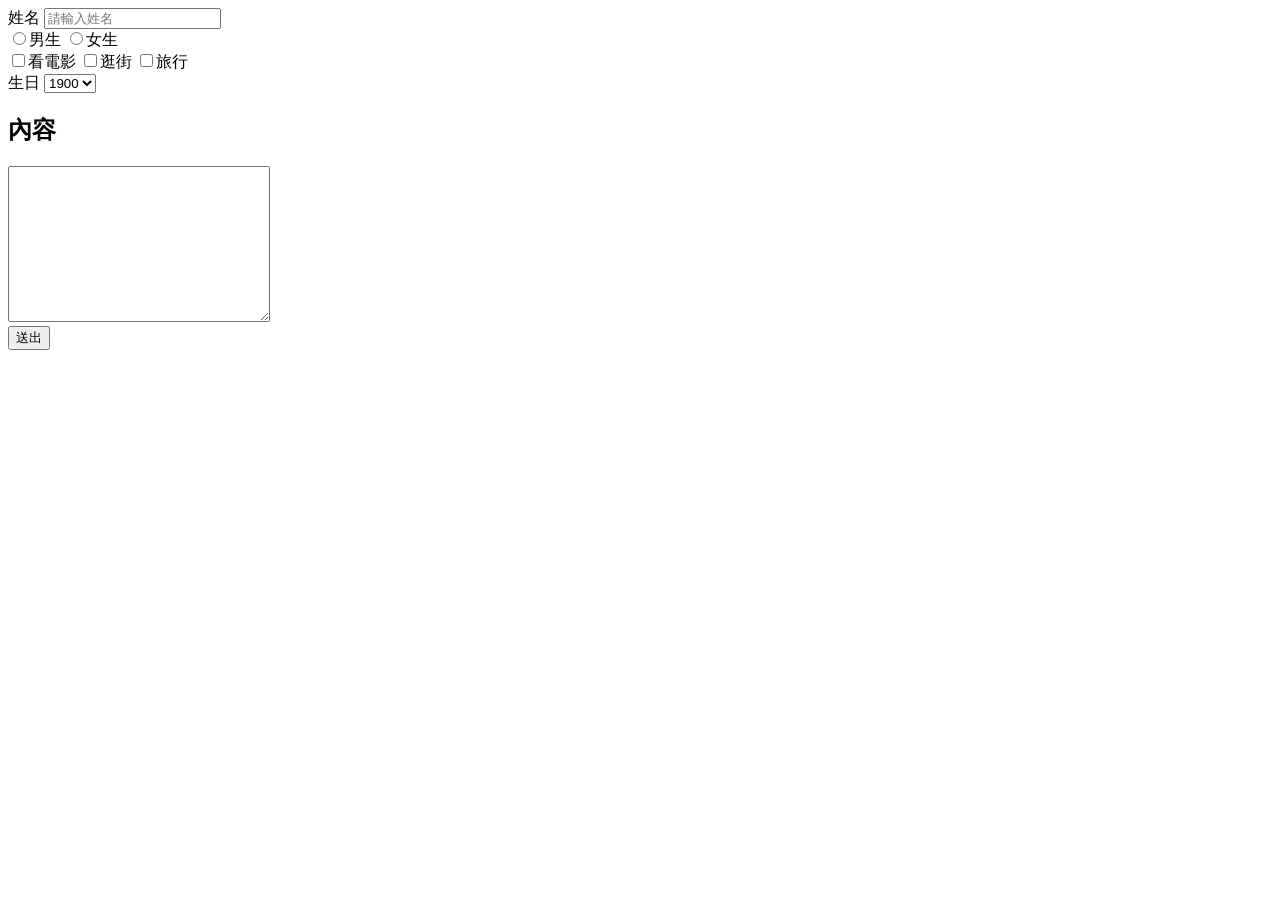
==== index.html @ f817e678 "test2" ====
<!DOCTYPE html>
<html lang="en">
<head>
    <meta charset="UTF-8">
    <meta http-equiv="X-UA-Compatible" content="IE=edge">
    <meta name="viewport" content="width=device-width, initial-scale=1.0">
    <title>首頁</title>
    <link rel="shortcut icon" href="https://upload.cc/i1/2022/06/01/aIYz90.png">
    <link rel="stylesheet" href="style.css">
</head>
<body>
<form action="index.html">
    <label for="name">姓名</label>
    <input type="text" placeholder="請輸入姓名" id="name" name="name">
   <br>
    <input type="radio" name="gender" value="boy">男生
   <input type="radio" name="gender" value="girl">女生
   <br>
   <input type="checkbox" name="hobby" value="movie">看電影
   <input type="checkbox" name="hobby" value="shop">逛街
   <input type="checkbox" name="hobby" value="travel">旅行
   <br>
   <label for="birth">生日</label>
   <select name="birth" id="birth">
       <option value="1900">1900</option>
       <option value="1901">1901</option>
       <option value="1902">1902</option>
   </select>
   <br>
   <h2>內容</h2>
   <textarea name="content" cols="30" rows="10"></textarea>
   <br>
   <input type="submit" name="submit" value="送出">
</form>
 
</body>
</html>
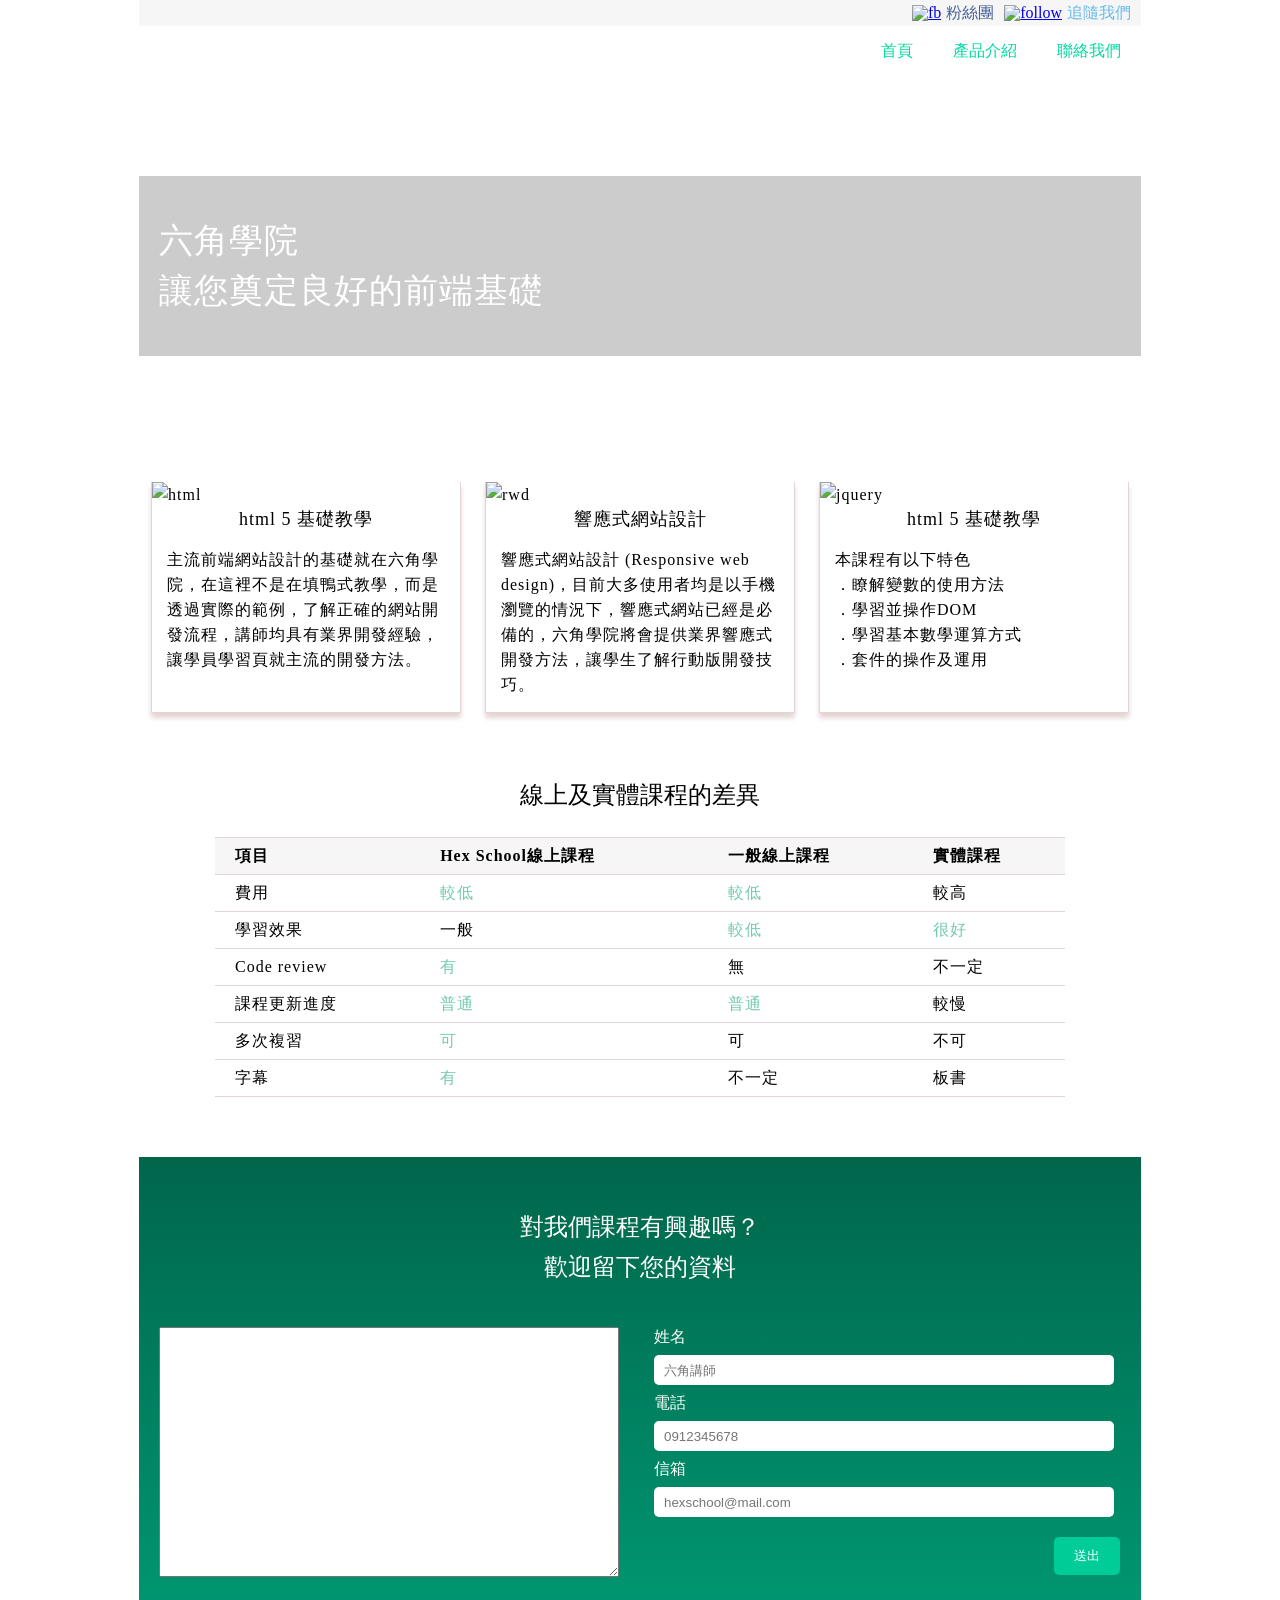
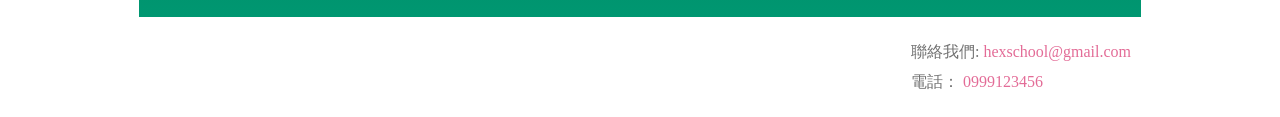
==== commit a98ed13e: "work" ====
--- a/index.html
+++ b/index.html
@@ -4,34 +4,133 @@
     <meta charset="UTF-8">
     <meta http-equiv="X-UA-Compatible" content="IE=edge">
     <meta name="viewport" content="width=device-width, initial-scale=1.0">
-    <title>首頁</title>
-    <link rel="shortcut icon" href="https://upload.cc/i1/2022/06/01/aIYz90.png">
+    <meta name='description' content='前端教學課程' />
+    <title>六角學院</title>
+    <link rel="shortcut icon" href="https://www.filepicker.io/api/file/90nGuyiBR2GweFk5xoEb">
     <link rel="stylesheet" href="style.css">
 </head>
 <body>
-<form action="index.html">
-    <label for="name">姓名</label>
-    <input type="text" placeholder="請輸入姓名" id="name" name="name">
-   <br>
-    <input type="radio" name="gender" value="boy">男生
-   <input type="radio" name="gender" value="girl">女生
-   <br>
-   <input type="checkbox" name="hobby" value="movie">看電影
-   <input type="checkbox" name="hobby" value="shop">逛街
-   <input type="checkbox" name="hobby" value="travel">旅行
-   <br>
-   <label for="birth">生日</label>
-   <select name="birth" id="birth">
-       <option value="1900">1900</option>
-       <option value="1901">1901</option>
-       <option value="1902">1902</option>
-   </select>
-   <br>
-   <h2>內容</h2>
-   <textarea name="content" cols="30" rows="10"></textarea>
-   <br>
-   <input type="submit" name="submit" value="送出">
-</form>
- 
+<div class="wrap">
+    <div class="box">
+        <ul>
+            <a href="#"><img src="https://raw.githubusercontent.com/hexschool/HTMLHWSource/master/singlePage/facebookIcon.png" alt="fb"></a>
+            <li><a href="#" class="fb">粉絲團</a></li>
+            <a href="#"><img src="https://raw.githubusercontent.com/hexschool/HTMLHWSource/master/singlePage/twitterIcon.png" alt="follow"></a>
+            <li><a href="#" class="follow">追隨我們</a></li>
+        </ul>
+    </div>
+    <div class="header">
+        <h1>hexschool</h1>
+        <ul class="menu">
+            <li><a href="#">首頁</a></li>
+            <li><a href="#">產品介紹</a></li>
+            <li><a href="#">聯絡我們</a></li>
+        </ul>
+    </div>
+    <div class="banner">
+        <h2>六角學院<br>讓您奠定良好的前端基礎</h2>
+    </div>
+    <div class="content">
+        <div class="item">
+            <img src="https://raw.githubusercontent.com/hexschool/HTMLHWSource/master/singlePage/html.png" alt="html">
+            <h2>html 5 基礎教學</h2>
+            <p>主流前端網站設計的基礎就在六角學院，在這裡不是在填鴨式教學，而是透過實際的範例，了解正確的網站開發流程，講師均具有業界開發經驗，讓學員學習頁就主流的開發方法。</p>
+        </div>
+        <div class="item">
+            <img src="https://raw.githubusercontent.com/hexschool/HTMLHWSource/master/singlePage/rwd.png" alt="rwd">
+            <h2>響應式網站設計</h2>
+            <p>響應式網站設計 (Responsive web design)，目前大多使用者均是以手機瀏覽的情況下，響應式網站已經是必備的，六角學院將會提供業界響應式開發方法，讓學生了解行動版開發技巧。</p>
+        </div>
+        <div class="item">
+            <img src="https://raw.githubusercontent.com/hexschool/HTMLHWSource/master/singlePage/jQuery.png" alt="jquery">
+            <h2>html 5 基礎教學</h2>
+            <ul>本課程有以下特色
+                <li>．瞭解變數的使用方法</li>
+                <li>．學習並操作DOM</li>
+                <li>．學習基本數學運算方式</li>
+                <li>．套件的操作及運用</li>
+            </ul>
+        </div>
+    </div>
+    <div class="course">
+        <h2>線上及實體課程的差異</h2>
+        <table class="tablea">
+            <tr>
+                <th>項目</th>
+                <th>Hex School線上課程</th>
+                <th>一般線上課程</th>
+                <th>實體課程</th>
+            </tr>
+            <tr>
+                <td>費用</td>
+                <td class="merit">較低</td>
+                <td class="merit">較低</td>
+                <td>較高</td>
+            </tr>
+            <tr>
+                <td>學習效果</td>
+                <td>一般</td>
+                <td class="merit">較低</td>
+                <td class="merit">很好</td>
+            </tr>
+            <tr>
+                <td>Code review</td>
+                <td class="merit">有</td>
+                <td>無</td>
+                <td>不一定</td>
+            </tr>
+            <tr>
+                <td>課程更新進度</td>
+                <td class="merit">普通</td>
+                <td class="merit">普通</td>
+                <td>較慢</td>
+            </tr>
+            <tr>
+                <td>多次複習</td>
+                <td class="merit">可</td>
+                <td>可</td>
+                <td>不可</td>
+            </tr>
+            <tr>
+                <td>字幕</td>
+                <td class="merit">有</td>
+                <td>不一定</td>
+                <td>板書</td>
+            </tr>
+        </table>
+    </div>
+    <div class="forminf">
+        <h2>對我們課程有興趣嗎？<br>歡迎留下您的資料</h2>
+        <form action="index.html">
+            <textarea name="information" cols="30" rows="10"></textarea>
+            <div class="formright">
+            <label for="name">姓名</label>
+            <br>
+            <input type="text" placeholder="六角講師" id="name" name="name" class="right">
+            <br>
+            <label for="tel">電話</label>
+            <br>
+            <input type="text" placeholder="0912345678" id="tel" name="tel" class="right">
+            <br>
+            <label for="mail">信箱</label>
+            <br>
+            <input type="text" placeholder="hexschool@mail.com" id="mail" name="mail" class="right">
+            <br>
+            <input type="submit" value="送出"name="submit" class="submit">
+        </div>
+        </form>
+    </div>
+   <div class="footer">
+       <h2>hexschool</h2>
+       <ul>
+           <li>聯絡我們:</li>
+           <a href="mailto:hexschool@gmail.com">hexschool@gmail.com</a>
+           <br>
+           <li>電話：</li>
+           <a href="tel:+886-999123456">0999123456</a>
+       </ul>
+   </div>
+</div>
+
 </body>
 </html>
--- a/style.css
+++ b/style.css
@@ -0,0 +1,235 @@
+
+/* http://meyerweb.com/eric/tools/css/reset/ 
+   v2.0 | 20110126
+   License: none (public domain)
+*/
+
+html, body, div, span, applet, object, iframe,
+h1, h2, h3, h4, h5, h6, p, blockquote, pre,
+a, abbr, acronym, address, big, cite, code,
+del, dfn, em, img, ins, kbd, q, s, samp,
+small, strike, strong, sub, sup, tt, var,
+b, u, i, center,
+dl, dt, dd, ol, ul, li,
+fieldset, form, label, legend,
+table, caption, tbody, tfoot, thead, tr, th, td,
+article, aside, canvas, details, embed, 
+figure, figcaption, footer, header, hgroup, 
+menu, nav, output, ruby, section, summary,
+time, mark, audio, video {
+	margin: 0;
+	padding: 0;
+	border: 0;
+	font-size: 100%;
+	font: inherit;
+	vertical-align: baseline;
+}
+/* HTML5 display-role reset for older browsers */
+article, aside, details, figcaption, figure, 
+footer, header, hgroup, menu, nav, section {
+	display: block;
+}
+body {
+	line-height: 1;
+}
+ol, ul {
+	list-style: none;
+}
+blockquote, q {
+	quotes: none;
+}
+blockquote:before, blockquote:after,
+q:before, q:after {
+	content: '';
+	content: none;
+}
+table {
+	border-collapse: collapse;
+	border-spacing: 0;
+}
+
+*,*::before,*::after{
+	box-sizing: border-box;
+}
+.wrap{
+	width: 1002px;
+	margin: 0 auto;
+}
+.box{
+	background:#f6f6f6;
+}
+.box ul{
+	display: flex;
+	justify-content: flex-end;
+	padding: 5px;
+}
+.box li a{
+	text-decoration: none;
+	padding: 5px;
+}
+.box .fb{
+	color: #496198;
+	padding-right: 10px;
+}
+.box .follow{
+	color: #66baec;
+}
+.header{
+	display: flex;
+	justify-content: space-between;
+	align-items: center;
+}
+.header h1{
+	width: 224px;
+	height: 50px;
+	background: url(https://raw.githubusercontent.com/hexschool/HTMLHWSource/master/singlePage/logo.png);
+	text-indent: 101%;
+	overflow: hidden;
+	white-space: nowrap;
+}
+.header .menu{
+	display: flex;
+}
+.header li a{
+	text-decoration: none;
+	color: #00d9a2;
+	padding: 20px;
+}
+.header li a:hover{
+	border-bottom: 3px solid #00d9a2;
+}
+.banner{
+	margin-top:10px ;
+	height:346px;
+	background: url(https://raw.githubusercontent.com/hexschool/HTMLHWSource/master/singlePage/banner.png);
+	position: relative;
+}
+.banner h2{
+	width: 100%;
+	color: #fff;
+	font-size: 34px;
+	letter-spacing: 1px;
+	line-height: 50px;
+	position: absolute;
+	top: 90px;
+	padding: 40px 20px;
+	background: rgba(0, 0, 0, 0.2);
+}
+.content{
+	display: flex;
+	justify-content: space-around;
+	margin-top: 50px;
+}
+.item{
+	width: 310px;
+	border-right: 1px solid #e4d4d4;
+	border-left: 1px solid #e4d4d4;
+	border-bottom: 1px solid #e4d4d4;
+	box-shadow: 0px 5px 5px #e4d4d4;
+	overflow: hidden;
+	letter-spacing: 1px;
+	line-height: 25px;
+}
+.content h2{
+	text-align: center;
+	font-size: 18px;
+}
+.content p, .content ul{
+	padding: 15px;
+}
+.course h2{
+	font-size: 24px;
+	text-align: center;
+	padding: 30px;
+	margin-top: 40px;
+}
+.course table{
+	margin: 0 auto;
+	width: 850px;
+}
+.course th, .course td{
+
+	border-top: 1px solid #e4d4d4;
+	border-bottom: 1px solid #e4d4d4;
+	padding: 10px;
+	padding-left: 20px;
+	text-align: left;
+	letter-spacing: 1px;
+}
+.course th{
+	background: #f6f6f6;
+	font-weight: bold;
+}
+.course .merit{
+	color: #74caae;
+
+}
+.forminf form{
+	display: flex;
+	align-items: center;
+}
+.forminf{
+	margin-top: 60px;
+	background: linear-gradient(#00664b,#009771);
+}
+.forminf h2{
+	color: #fff;
+	font-size: 24px;
+	text-align: center;
+	line-height: 40px;
+	padding-top: 50px;
+}
+.forminf textarea{
+	width: 460px;
+	height: 250px;
+	margin: 40px 20px;
+}
+.forminf .formright{
+	color: #fff;
+	padding: 5px;
+}
+.forminf .right{
+	width: 460px;
+	height: 30px;
+	border: none;
+	border-radius: 5px;
+	padding: 10px;
+	margin: 10px;
+}
+.forminf label{
+	padding-left: 10px;
+}
+.forminf .submit{
+	padding: 10px 20px;
+	color: #fff;
+	background: #00cc98;
+	border: none;
+	border-radius: 5px;
+	margin-left: 410px;
+	margin-top: 10px;
+}
+.footer{
+	display: flex;
+	justify-content: space-between;
+	align-items: center;
+}
+.footer h2{
+	width:170px;
+	height: 36px;
+	background:url(https://raw.githubusercontent.com/hexschool/HTMLHWSource/master/singlePage/footerLogo.png);
+	text-indent: 101%;
+	overflow: hidden;
+	white-space: no-wrap;
+}
+.footer ul{
+	padding: 20px 10px;
+}
+.footer li{
+	display:inline;
+	color:#717171;
+	line-height: 30px;
+}
+.footer a{
+	color: #e36c97;
+	text-decoration: none;
+}
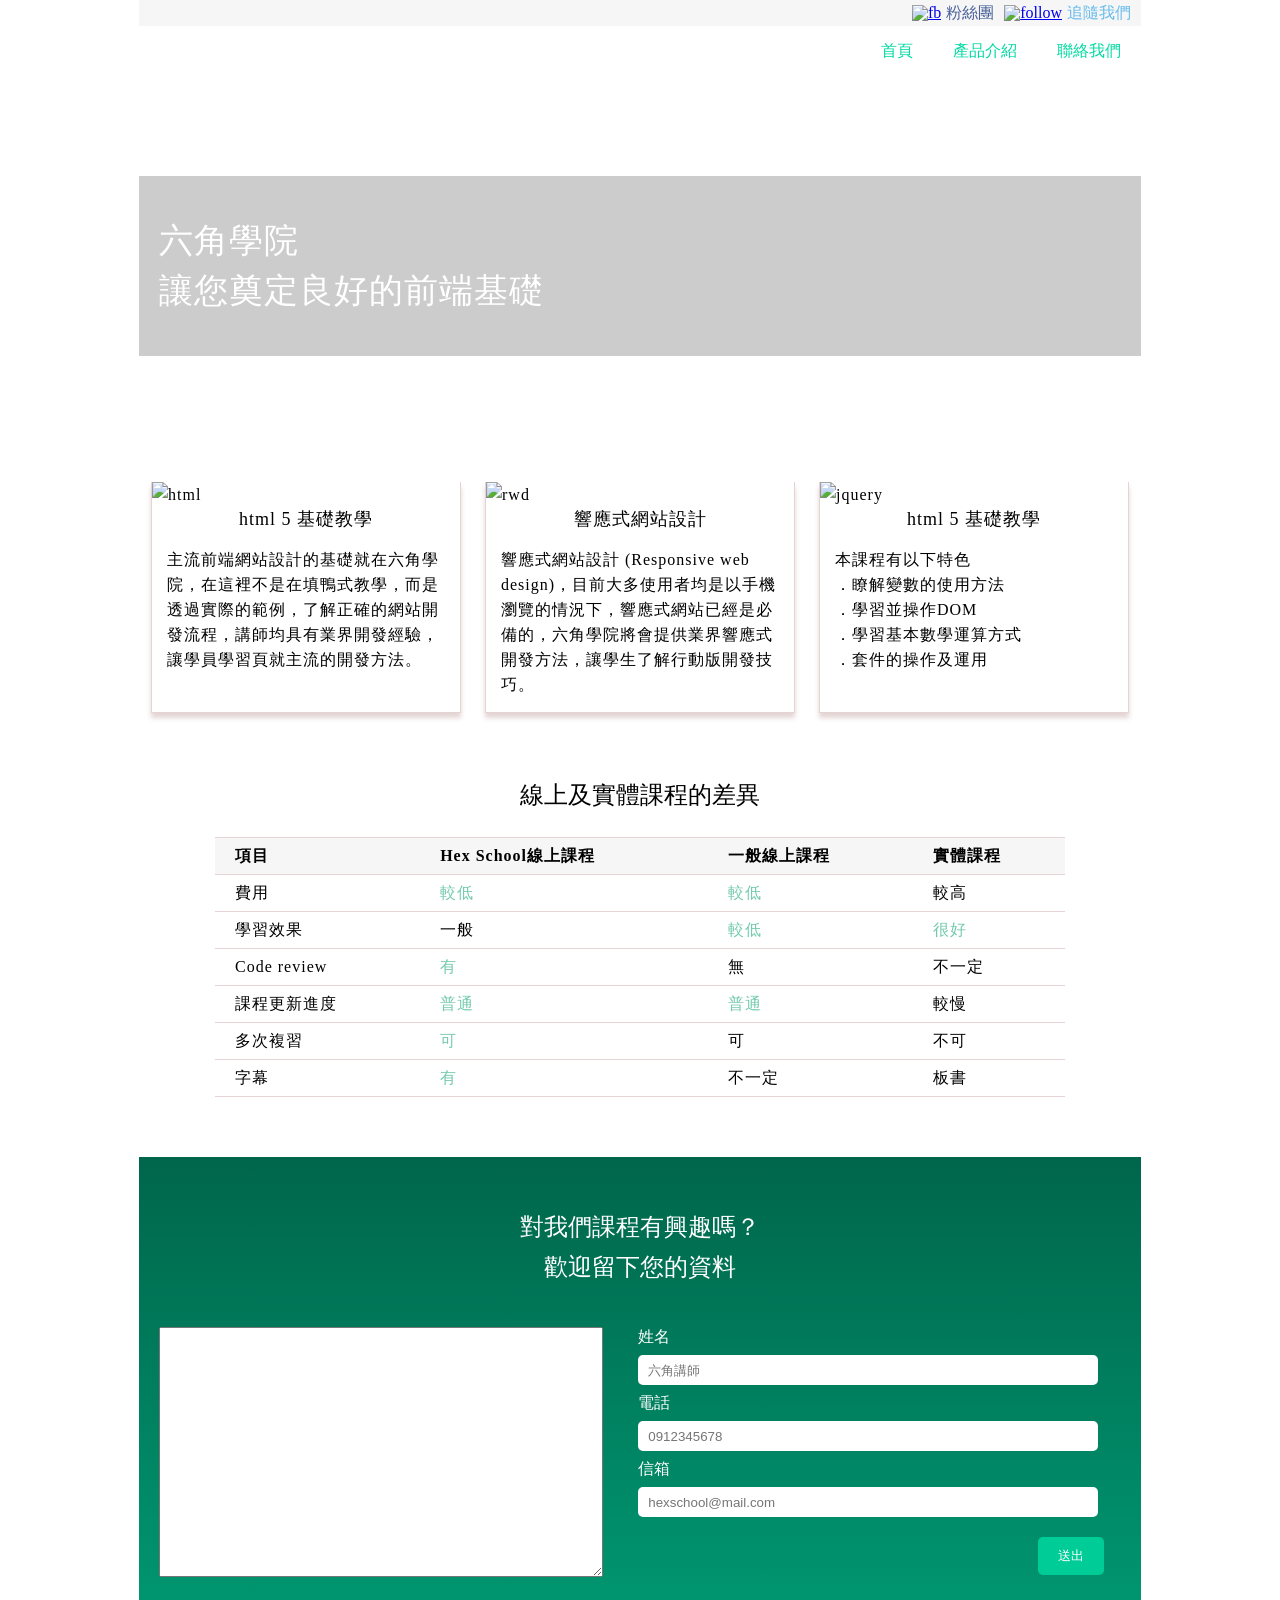
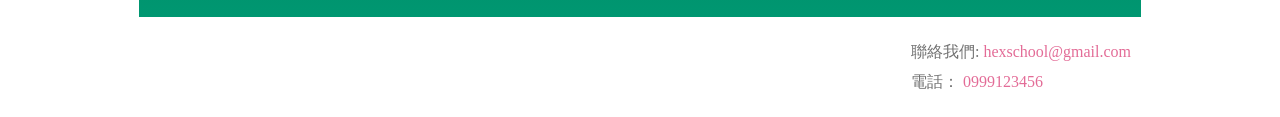
==== commit bec78a5c: "Update index.html" ====
--- a/index.html
+++ b/index.html
@@ -20,7 +20,7 @@
         </ul>
     </div>
     <div class="header">
-        <h1>hexschool</h1>
+        <h1><a href="#">hexschool</a></h1>
         <ul class="menu">
             <li><a href="#">首頁</a></li>
             <li><a href="#">產品介紹</a></li>
@@ -104,18 +104,19 @@
         <form action="index.html">
             <textarea name="information" cols="30" rows="10"></textarea>
             <div class="formright">
-            <label for="name">姓名</label>
-            <br>
-            <input type="text" placeholder="六角講師" id="name" name="name" class="right">
-            <br>
-            <label for="tel">電話</label>
-            <br>
-            <input type="text" placeholder="0912345678" id="tel" name="tel" class="right">
-            <br>
-            <label for="mail">信箱</label>
-            <br>
-            <input type="text" placeholder="hexschool@mail.com" id="mail" name="mail" class="right">
-            <br>
+                <ul>
+                    <li><label for="name">姓名</label>
+            
+            <input type="text" placeholder="六角講師" id="name" name="name" class="right"></li>
+            
+            <li><label for="tel">電話</label>
+            
+            <input type="text" placeholder="0912345678" id="tel" name="tel" class="right"></li>
+            
+            <li><label for="mail">信箱</label>
+            
+            <input type="text" placeholder="hexschool@mail.com" id="mail" name="mail" class="right"></li>
+        </ul>
             <input type="submit" value="送出"name="submit" class="submit">
         </div>
         </form>
@@ -123,11 +124,10 @@
    <div class="footer">
        <h2>hexschool</h2>
        <ul>
-           <li>聯絡我們:</li>
-           <a href="mailto:hexschool@gmail.com">hexschool@gmail.com</a>
-           <br>
-           <li>電話：</li>
-           <a href="tel:+886-999123456">0999123456</a>
+           <li>聯絡我們:
+           <a href="mailto:hexschool@gmail.com">hexschool@gmail.com</a></li>
+           <li>電話：
+           <a href="tel:+886-999123456">0999123456</a></li>
        </ul>
    </div>
 </div>
--- a/style.css
+++ b/style.css
@@ -79,10 +79,11 @@
 	justify-content: space-between;
 	align-items: center;
 }
-.header h1{
+.header h1 a{
 	width: 224px;
 	height: 50px;
 	background: url(https://raw.githubusercontent.com/hexschool/HTMLHWSource/master/singlePage/logo.png);
+	display: block;
 	text-indent: 101%;
 	overflow: hidden;
 	white-space: nowrap;
@@ -94,6 +95,7 @@
 	text-decoration: none;
 	color: #00d9a2;
 	padding: 20px;
+	cursor: pointer;
 }
 .header li a:hover{
 	border-bottom: 3px solid #00d9a2;
@@ -207,6 +209,7 @@
 	border-radius: 5px;
 	margin-left: 410px;
 	margin-top: 10px;
+	cursor: pointer;
 }
 .footer{
 	display: flex;
@@ -214,9 +217,9 @@
 	align-items: center;
 }
 .footer h2{
-	width:170px;
+	width:175px;
 	height: 36px;
-	background:url(https://raw.githubusercontent.com/hexschool/HTMLHWSource/master/singlePage/footerLogo.png);
+	background:url(https://raw.githubusercontent.com/hexschool/HTMLHWSource/master/singlePage/footerLogo.png) no-repeat;
 	text-indent: 101%;
 	overflow: hidden;
 	white-space: no-wrap;
@@ -225,7 +228,6 @@
 	padding: 20px 10px;
 }
 .footer li{
-	display:inline;
 	color:#717171;
 	line-height: 30px;
 }
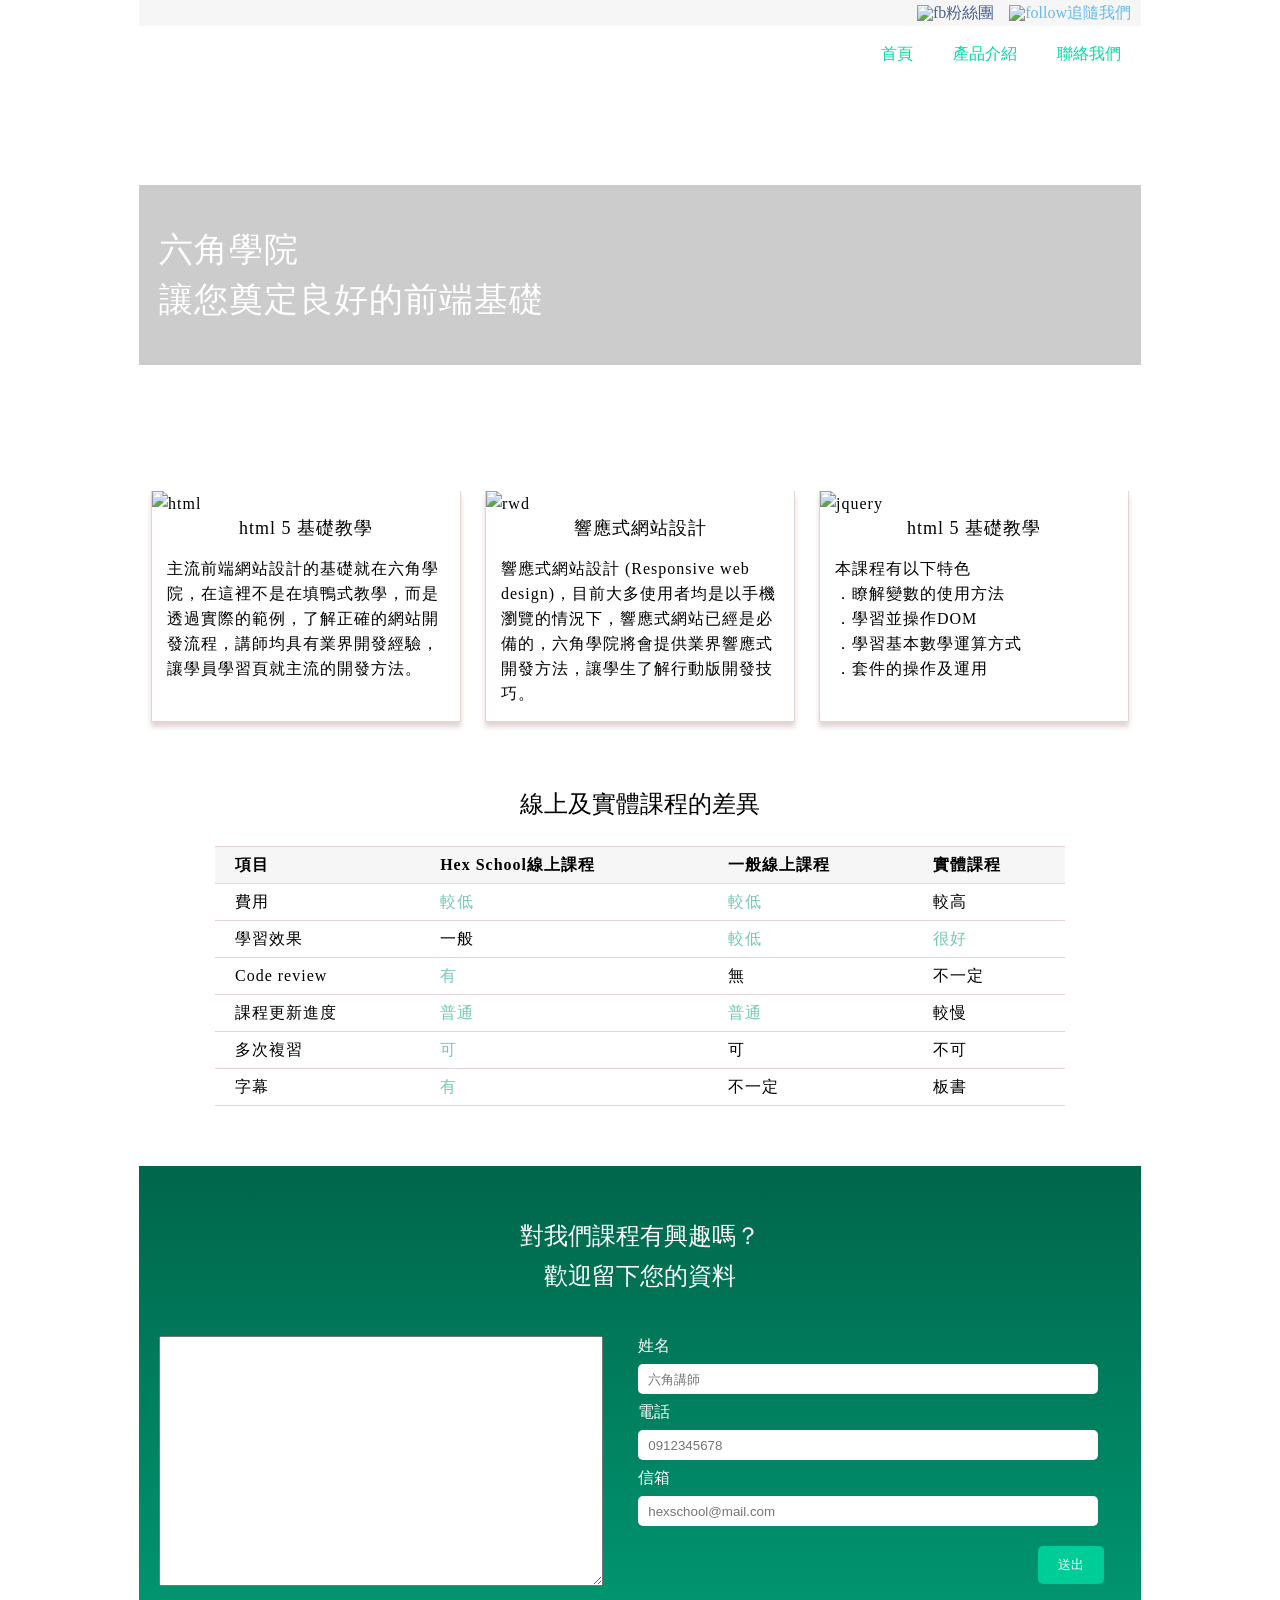
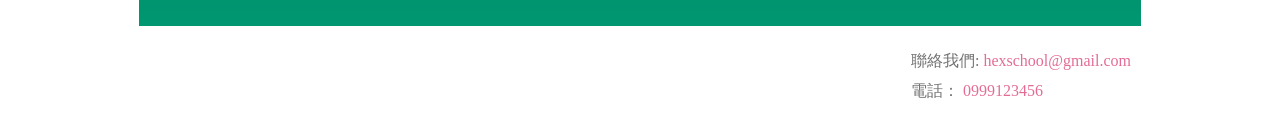
==== commit 5ab4e048: "0701" ====
--- a/index.html
+++ b/index.html
@@ -13,10 +13,8 @@
 <div class="wrap">
     <div class="box">
         <ul>
-            <a href="#"><img src="https://raw.githubusercontent.com/hexschool/HTMLHWSource/master/singlePage/facebookIcon.png" alt="fb"></a>
-            <li><a href="#" class="fb">粉絲團</a></li>
-            <a href="#"><img src="https://raw.githubusercontent.com/hexschool/HTMLHWSource/master/singlePage/twitterIcon.png" alt="follow"></a>
-            <li><a href="#" class="follow">追隨我們</a></li>
+            <li><a href="#" class="fb"><img src="https://raw.githubusercontent.com/hexschool/HTMLHWSource/master/singlePage/facebookIcon.png" alt="fb">粉絲團</a></li>
+            <li><a href="#" class="follow"><img src="https://raw.githubusercontent.com/hexschool/HTMLHWSource/master/singlePage/twitterIcon.png" alt="follow">追隨我們</a></li>
         </ul>
     </div>
     <div class="header">
--- a/style.css
+++ b/style.css
@@ -95,7 +95,8 @@
 	text-decoration: none;
 	color: #00d9a2;
 	padding: 20px;
-	cursor: pointer;
+	display: block;
+	border-bottom: 3px solid transparent;
 }
 .header li a:hover{
 	border-bottom: 3px solid #00d9a2;
